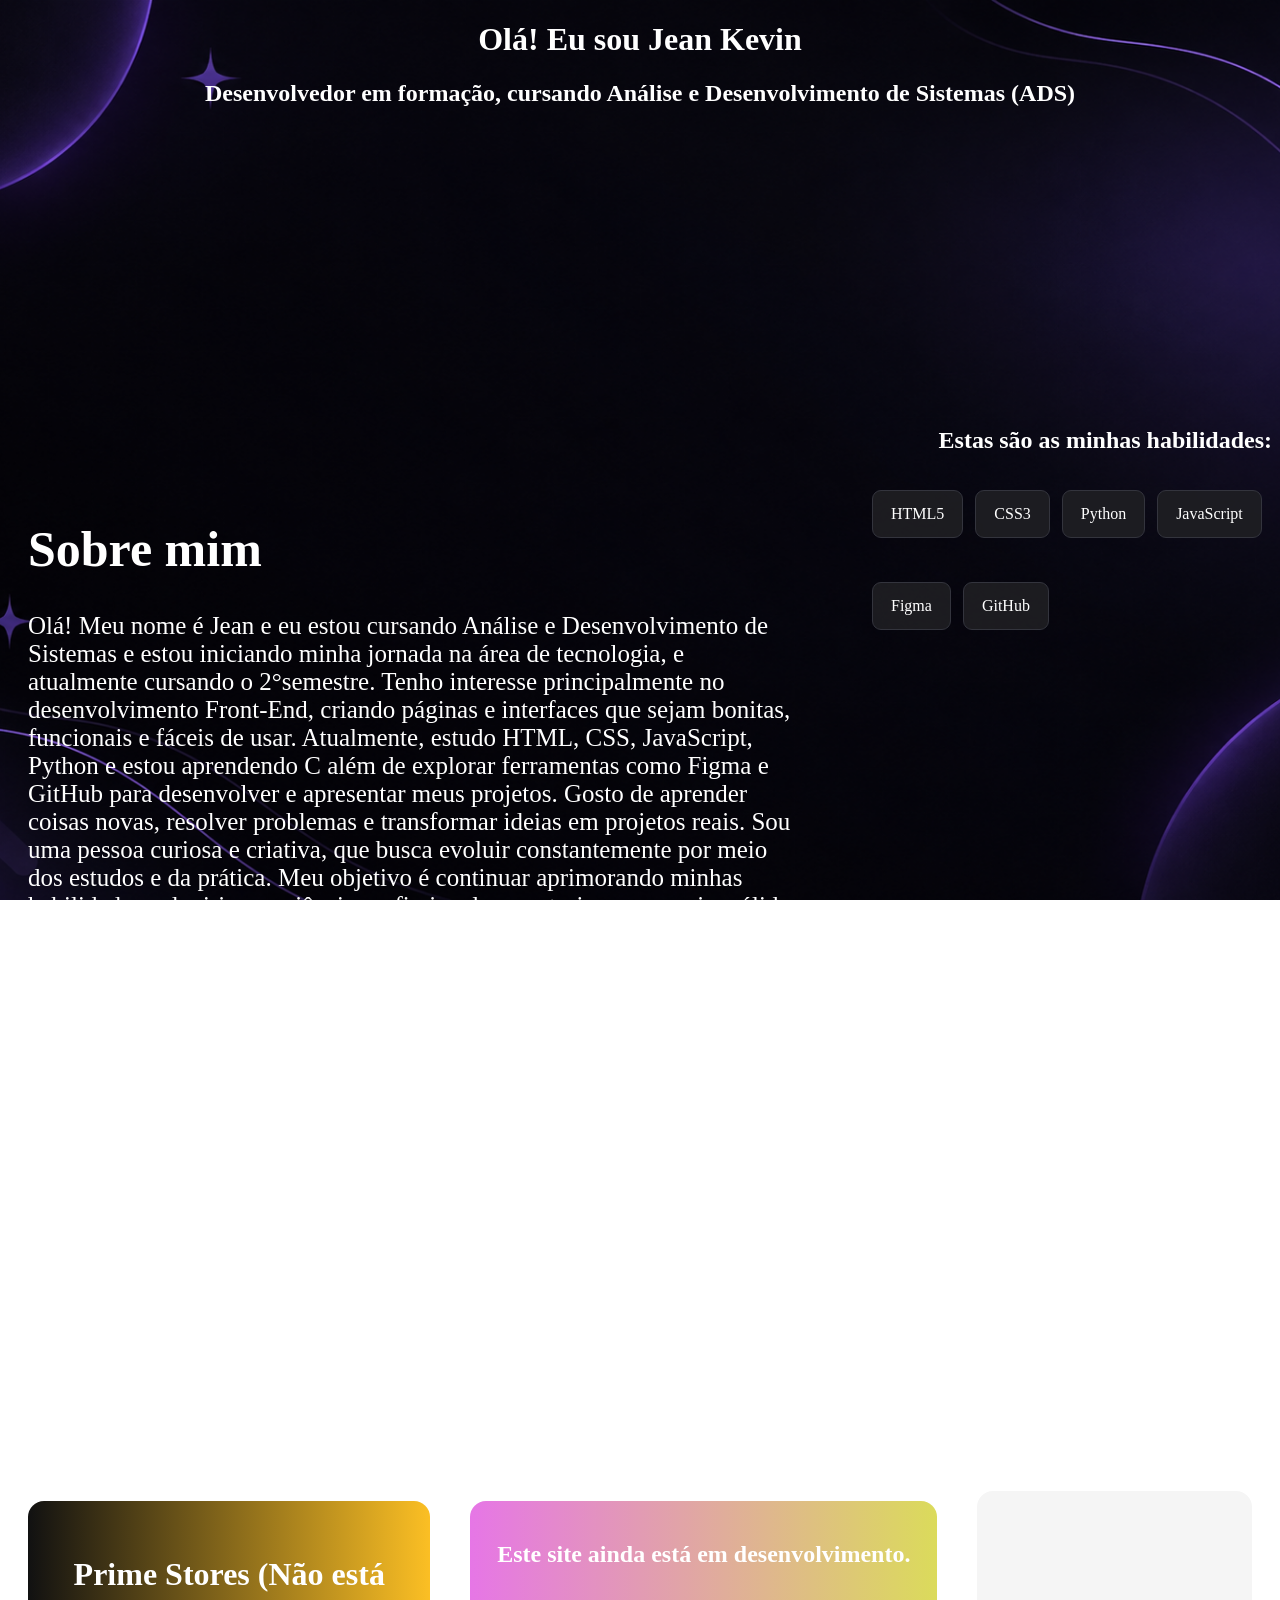
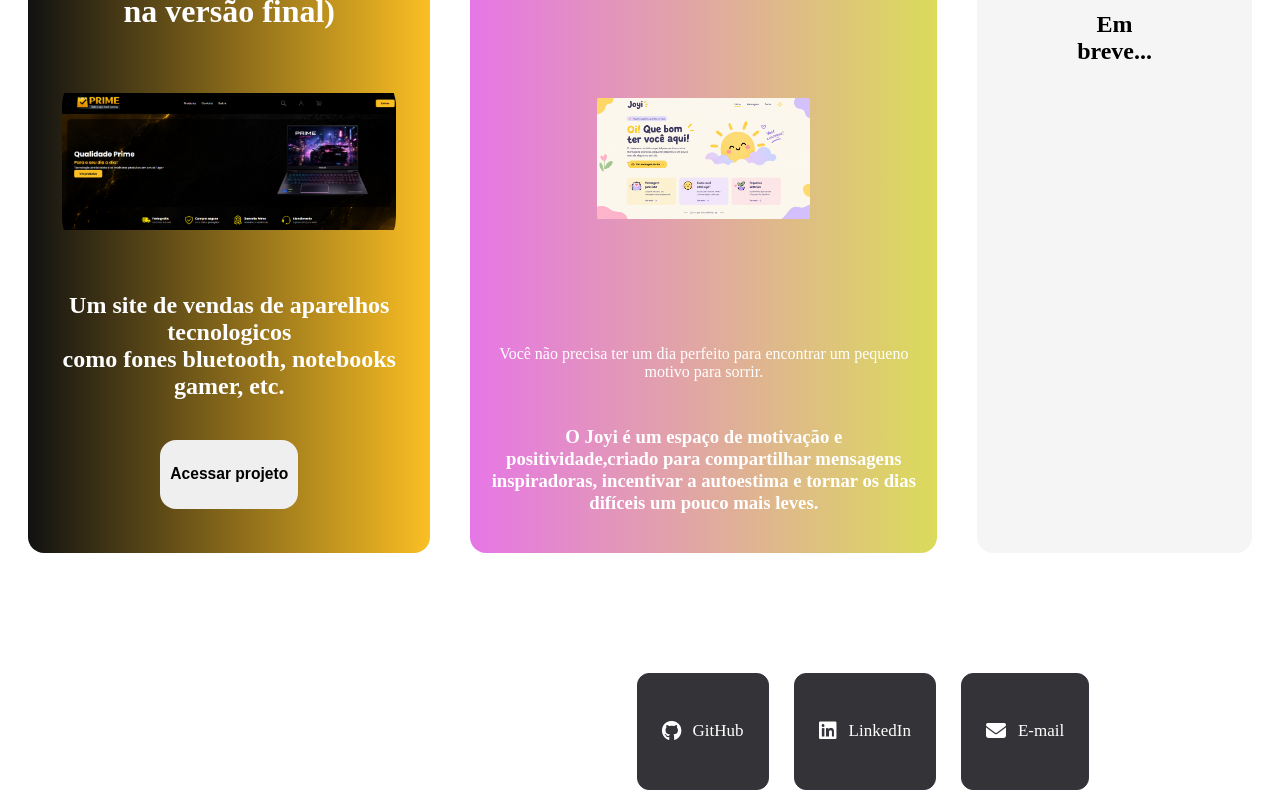
==== index.html @ 1e488b2d "Rename portfolio.html to index.html" ====
<!DOCTYPE html>
<html lang="en">
<head>
    <meta charset="UTF-8">
    <meta name="viewport" content="width=device-width, initial-scale=1.0">
    <title>Portfólio - Jean Kevin</title>
    <link rel="stylesheet" href="port.css">
    <link rel="stylesheet" href="https://cdnjs.cloudflare.com/ajax/libs/font-awesome/6.7.2/css/all.min.css">

</head>
<body>   
    <div class="introducao">
    <h1>Olá! Eu sou Jean Kevin</h1>
    <h2>Desenvolvedor em formação, cursando Análise e Desenvolvimento de Sistemas (ADS) </h2>

   
    <div class="sobre-container">
    <div id="sobre">
         <h1>Sobre mim</h1>
    <p>

Olá! Meu nome é Jean e eu estou cursando Análise e Desenvolvimento de Sistemas e estou iniciando minha jornada na área de tecnologia, e atualmente cursando o 2°semestre. Tenho interesse principalmente no desenvolvimento Front-End, criando páginas e interfaces que sejam bonitas, funcionais e fáceis de usar.

Atualmente, estudo HTML, CSS, JavaScript, Python e estou aprendendo C  além de explorar ferramentas como Figma e GitHub para desenvolver e apresentar meus projetos. Gosto de aprender coisas novas, resolver problemas e transformar ideias em projetos reais.

Sou uma pessoa curiosa e criativa, que busca evoluir constantemente por meio dos estudos e da prática. Meu objetivo é continuar aprimorando minhas habilidades, adquirir experiência profissional e construir uma carreira sólida na área de desenvolvimento de software.</p>
</div>
<div class="habilidade">
<h2>Estas são as minhas habilidades:</h2>

<div class="lista-habilidades">
<p>HTML5</p>
<p>CSS3</p>
<p>Python</p>
<p>JavaScript</p>
<p>Figma</p>
<p>GitHub</p>
</div>
</div>
</div>
<div class="tm">Meus Projetos:</div>
    </div>

    <div class="projetos">
    <div class="primestores">
        <h1>Prime Stores (Não está na versão final)</h1>
        <img src="previaprime - Copia.PNG">
        <h2>Um site de vendas de aparelhos tecnologicos<br>como fones bluetooth, notebooks gamer, etc. </h2>
        <a href="https://jeankevin150.github.io/Prime-Project/" class="acesso"><button class="acesso"><h3>Acessar projeto</h3></button></a>
    </div>
    <div class="joyi">
        <h2>Este site ainda está em desenvolvimento.</h2>
        <img src="Joyi.png">
        <p>Você não precisa ter um dia perfeito para encontrar um pequeno motivo para sorrir.</p>
        <h3>O Joyi é um espaço de motivação e positividade,criado para compartilhar mensagens <br> inspiradoras, incentivar a autoestima e tornar os dias difíceis um pouco mais leves.</h3>
    </div>
    <div class="futuramente">
        <h2>Em breve...</h2>

    </div>
    </div>

      
    <div class="contato">
      <h1>Curtiu meu perfil?<br>Estas são minhas redes sociais!</h1>
      <a href="https://github.com/jeankevin150" target="_blank" class="botao-social">
        <i class="fa-brands fa-github"></i>
            GitHub
      </a>
      <a href="https://www.linkedin.com/in/jeankevinfloresmarzo/" target="_blank" class="botao-social">
            <i class="fa-brands fa-linkedin"></i>
            LinkedIn
        </a>
          <a href="https://mail.google.com/mail/u/0/?fs=1&to=jeanmarzo90@gmail.com&tf=cm"
           class="botao-social">
            <i class="fa-solid fa-envelope"></i>
            E-mail
        </a>

    
    </div>
</body>
</html>
---- port.css ----
body{
    background-image: url(Fundo\ Abstrato\ Cósmico\ em\ Roxo\ e\ Preto.png);
    background-repeat: no-repeat;
    background-size: cover;
    background-position: center;
    background-attachment: fixed;
    height: 100%;
}
.introducao{
    color:white;
    text-align: center;
}
.sobre-container {
    display: flex;
    justify-content: space-between;
    align-items: flex-start;
    gap: 60px;
    margin-bottom: 100px;
    margin-top: 300px;
}
#sobre {
    font-size: 25px;
    text-align: left;
    max-width: 800px;
    margin-left: 0;
    margin-right: auto;
     padding: 80px 20px;
     margin-bottom: 200px;
    flex: 1;
    max-width: 800px;
}
.habilidade{
    text-align: right;

    max-width: 400px;
    display:flex;
    flex-direction: column;

}
.lista-habilidades {
    display: flex;
    flex-wrap: wrap;
    gap: 12px;
}
.lista-habilidades p {
    background-color: rgba(30, 30, 35, 0.9);
    color: white;
    padding: 14px 18px;
    border: 1px solid #33343d;
    border-radius: 9px;
    font-size: 16px;
    font-weight: 400;
}
.lista-habilidades p:hover{
  transform: translateY(-5px);
  transition: 1.0s;
   background-color: #454550;
}
.tm{
    font-size: 50px;
    font-weight: bold;
}
.acesso{
    border:none;
    border-radius: 16px;
    cursor: pointer;
    font-weight: bold;
    transition: 0.3s ease;
    padding:10px;
}
.acesso:hover{
    transform:scale(1.1);
}
.projetos{
    display: flex;
    justify-content: center;
    gap:40px;
    padding: 80px 20px;
}
.primestores{
    text-align: center;
    border-radius: 16px;
    background:linear-gradient(to right, #111111, #FBBF24);
    display:flex;
    flex-direction: column;
    padding:34px;
    gap:10px;
    margin-top:10px;
    color:white;
}
.primestores img{
    width:100%;
    height:200px;
    object-fit: contain;
    border-radius: 45px;
    transition: 0.3s ease;
}

.primestores img:hover{
    transform: scale(1.1);
}
.joyi{
text-align: center;
background:linear-gradient(to right, rgb(230, 118, 230),rgb(219, 219, 91));
color:white;
border-radius: 16px;
   display:flex;
    flex-direction: column;
    gap:10px;
    margin-top:10px;
    color:white;
    justify-content: center;
    padding:20px;
}
.joyi img{
    width:50%;
    height:200px;
    object-fit: contain;
    border-radius: 45px;
     transition: 0.3s ease;
     justify-content: center;
     margin:auto;
}
.joyi img:hover{
    transform: scale(1.1);
}

.futuramente{
    border-radius: 16px;
    background:whitesmoke;
    color:black;
    text-align: center;
    justify-content: center;
    padding:100px;
}
.contato{
    color:white;
    text-align: center;
    display: flex;
    justify-content: center;
    flex-wrap: wrap;
    gap: 25px;
    margin-top: 40px;
}
.botao-social {
    display: flex;
    align-items: center;
    justify-content: center;
    gap: 12px;

    padding: 18px 24px;
    background-color: rgba(30, 30, 35, 0.9);
    color: white;

    border: 1px solid #33343d;
    border-radius: 12px;

    text-decoration: none;
    font-size: 17px;
    font-weight: 500;

    transition: transform 0.3s ease,
                background-color 0.3s ease,
                border-color 0.3s ease;
}

.botao-social:hover {
    background-color: #454550;
    border-color: #C5B3FF;
    transform: translateY(-5px);
}

.botao-social i {
    font-size: 20px;
}
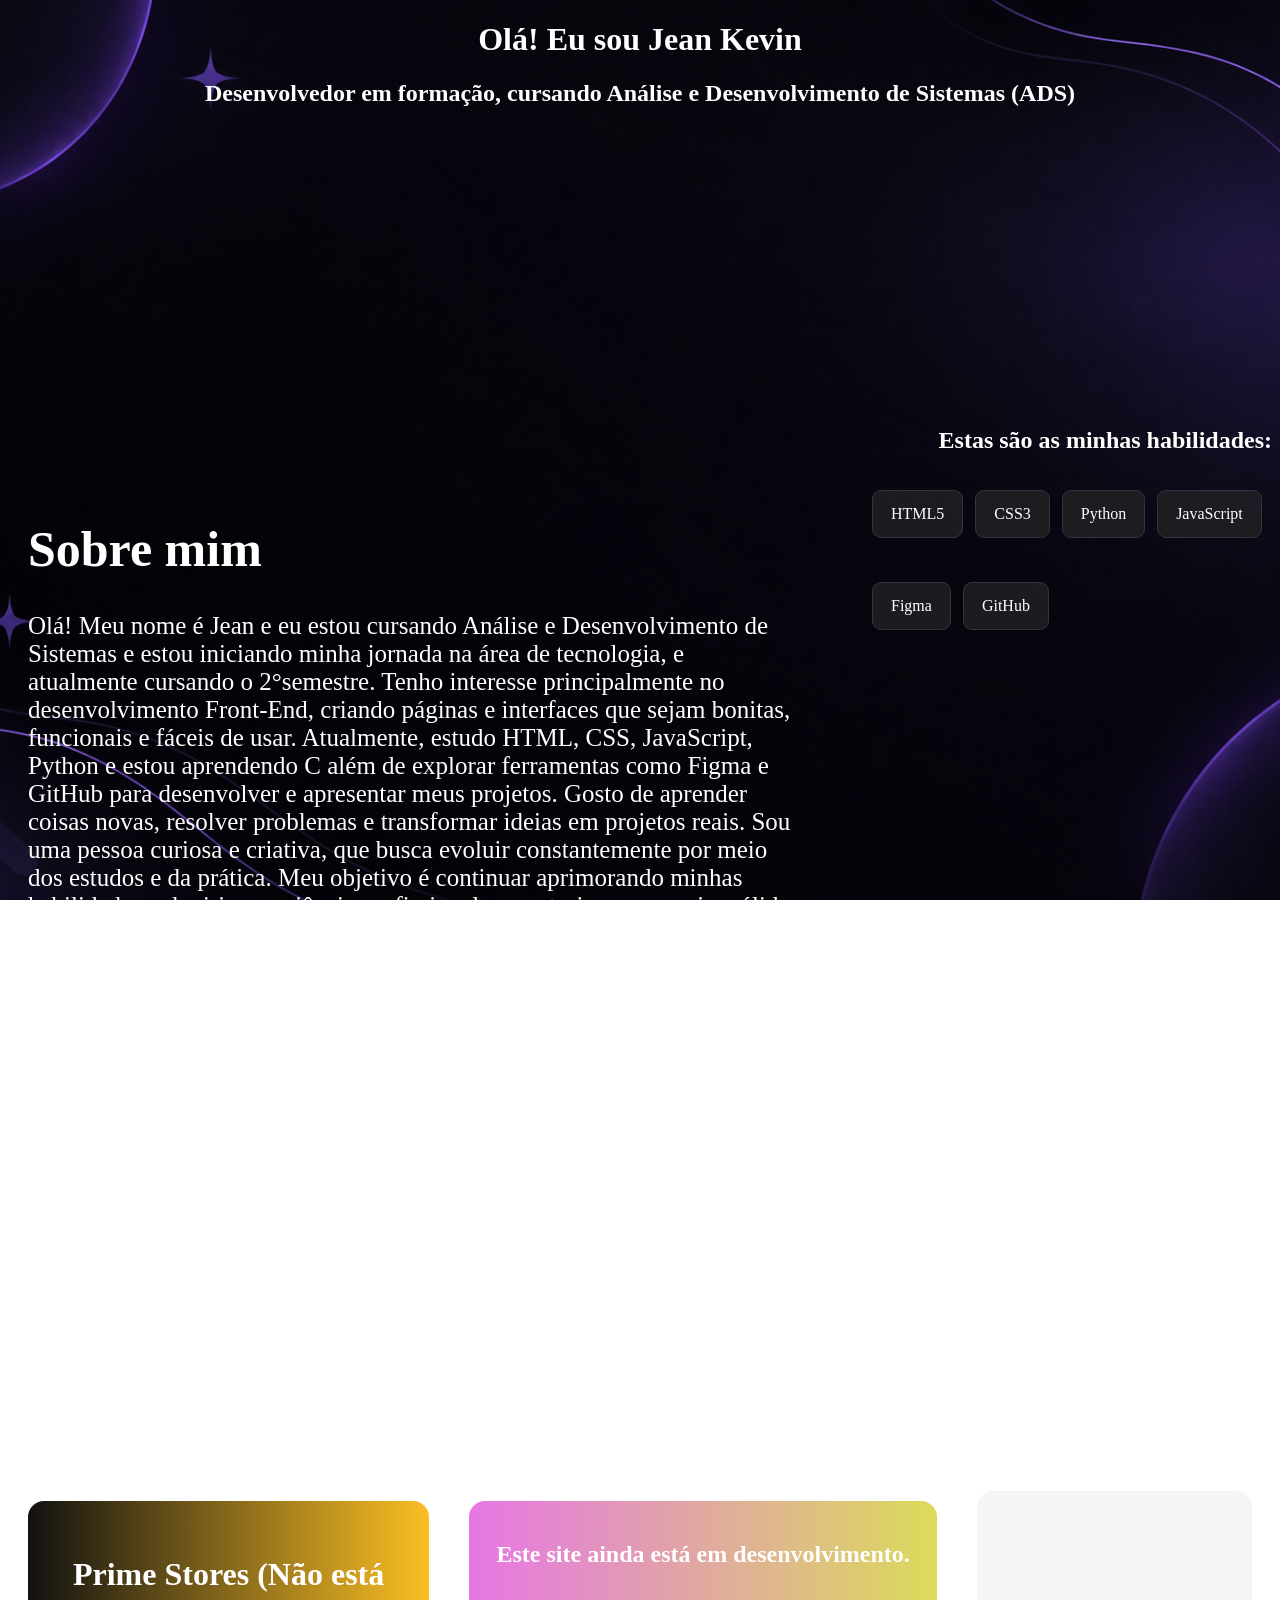
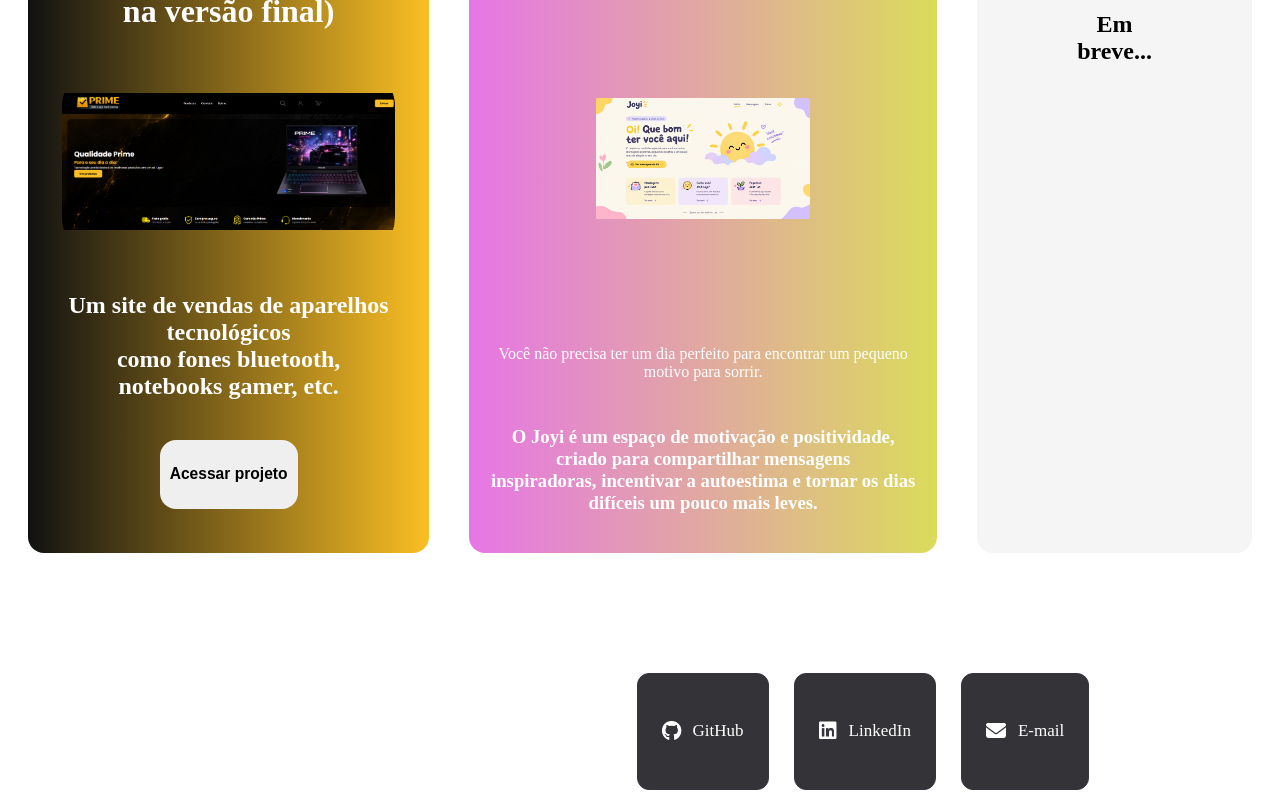
==== commit b209bc50: "Fix HTML encoding issues in index.html" ====
--- a/index.html
+++ b/index.html
@@ -45,14 +45,14 @@
     <div class="primestores">
         <h1>Prime Stores (Não está na versão final)</h1>
         <img src="previaprime - Copia.PNG">
-        <h2>Um site de vendas de aparelhos tecnologicos<br>como fones bluetooth, notebooks gamer, etc. </h2>
+        <h2>Um site de vendas de aparelhos tecnológicos<br>como fones bluetooth, notebooks gamer, etc. </h2>
         <a href="https://jeankevin150.github.io/Prime-Project/" class="acesso"><button class="acesso"><h3>Acessar projeto</h3></button></a>
     </div>
     <div class="joyi">
         <h2>Este site ainda está em desenvolvimento.</h2>
         <img src="Joyi.png">
         <p>Você não precisa ter um dia perfeito para encontrar um pequeno motivo para sorrir.</p>
-        <h3>O Joyi é um espaço de motivação e positividade,criado para compartilhar mensagens <br> inspiradoras, incentivar a autoestima e tornar os dias difíceis um pouco mais leves.</h3>
+        <h3>O Joyi é um espaço de motivação e positividade, criado para compartilhar mensagens <br> inspiradoras, incentivar a autoestima e tornar os dias difíceis um pouco mais leves.</h3>
     </div>
     <div class="futuramente">
         <h2>Em breve...</h2>
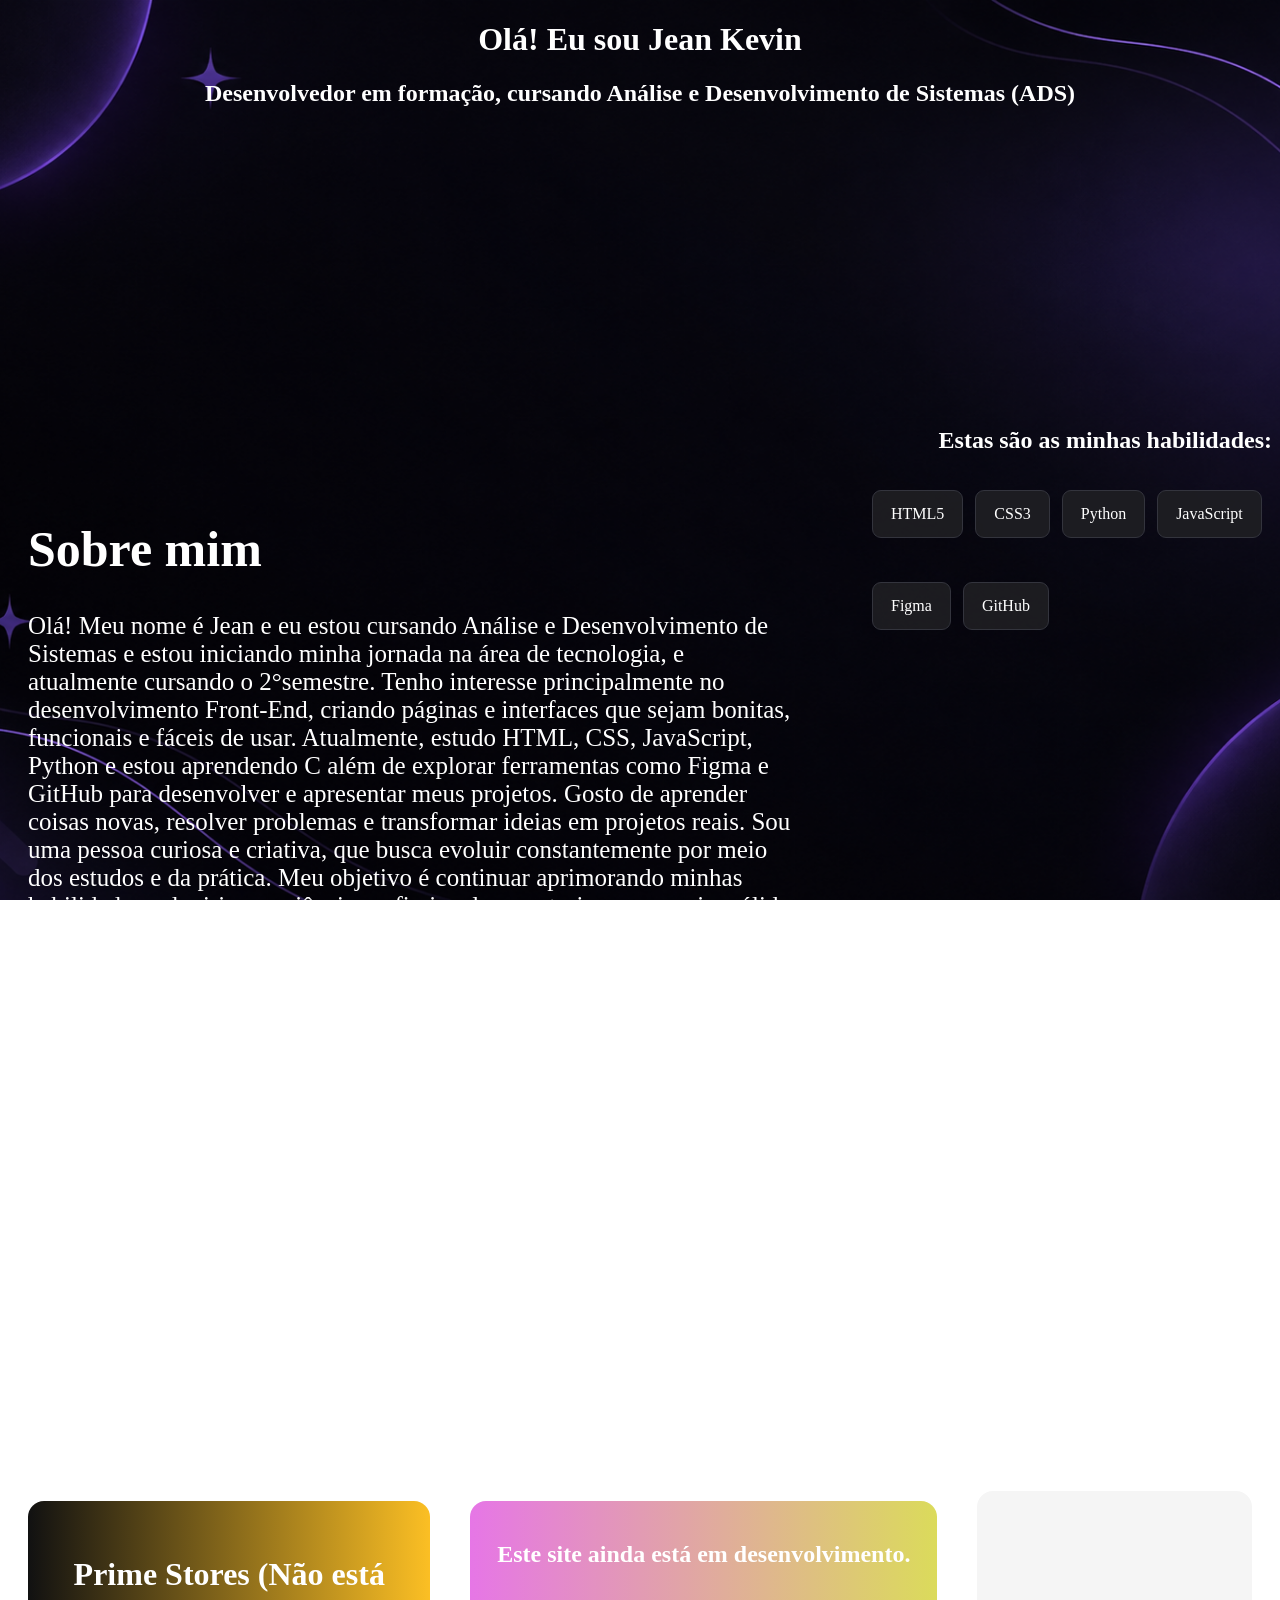
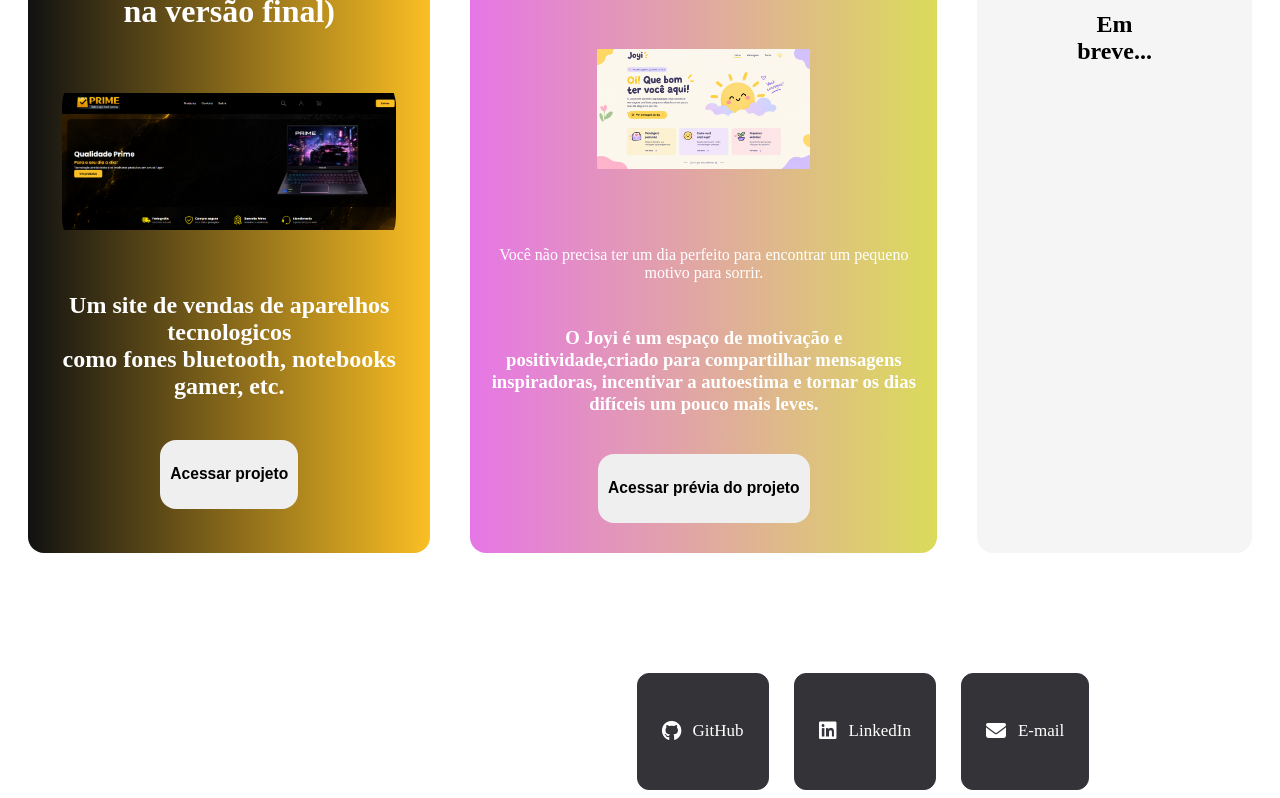
==== commit da912a17: "Update index.html" ====
--- a/index.html
+++ b/index.html
@@ -45,14 +45,15 @@
     <div class="primestores">
         <h1>Prime Stores (Não está na versão final)</h1>
         <img src="previaprime - Copia.PNG">
-        <h2>Um site de vendas de aparelhos tecnológicos<br>como fones bluetooth, notebooks gamer, etc. </h2>
+        <h2>Um site de vendas de aparelhos tecnologicos<br>como fones bluetooth, notebooks gamer, etc. </h2>
         <a href="https://jeankevin150.github.io/Prime-Project/" class="acesso"><button class="acesso"><h3>Acessar projeto</h3></button></a>
     </div>
     <div class="joyi">
         <h2>Este site ainda está em desenvolvimento.</h2>
         <img src="Joyi.png">
         <p>Você não precisa ter um dia perfeito para encontrar um pequeno motivo para sorrir.</p>
-        <h3>O Joyi é um espaço de motivação e positividade, criado para compartilhar mensagens <br> inspiradoras, incentivar a autoestima e tornar os dias difíceis um pouco mais leves.</h3>
+        <h3>O Joyi é um espaço de motivação e positividade,criado para compartilhar mensagens <br> inspiradoras, incentivar a autoestima e tornar os dias difíceis um pouco mais leves.</h3>
+        <a href="https://jeankevin150.github.io/Joyi-project/" class="acesso"><button class="acesso"><h3>Acessar prévia do projeto</h3></button></a>
     </div>
     <div class="futuramente">
         <h2>Em breve...</h2>
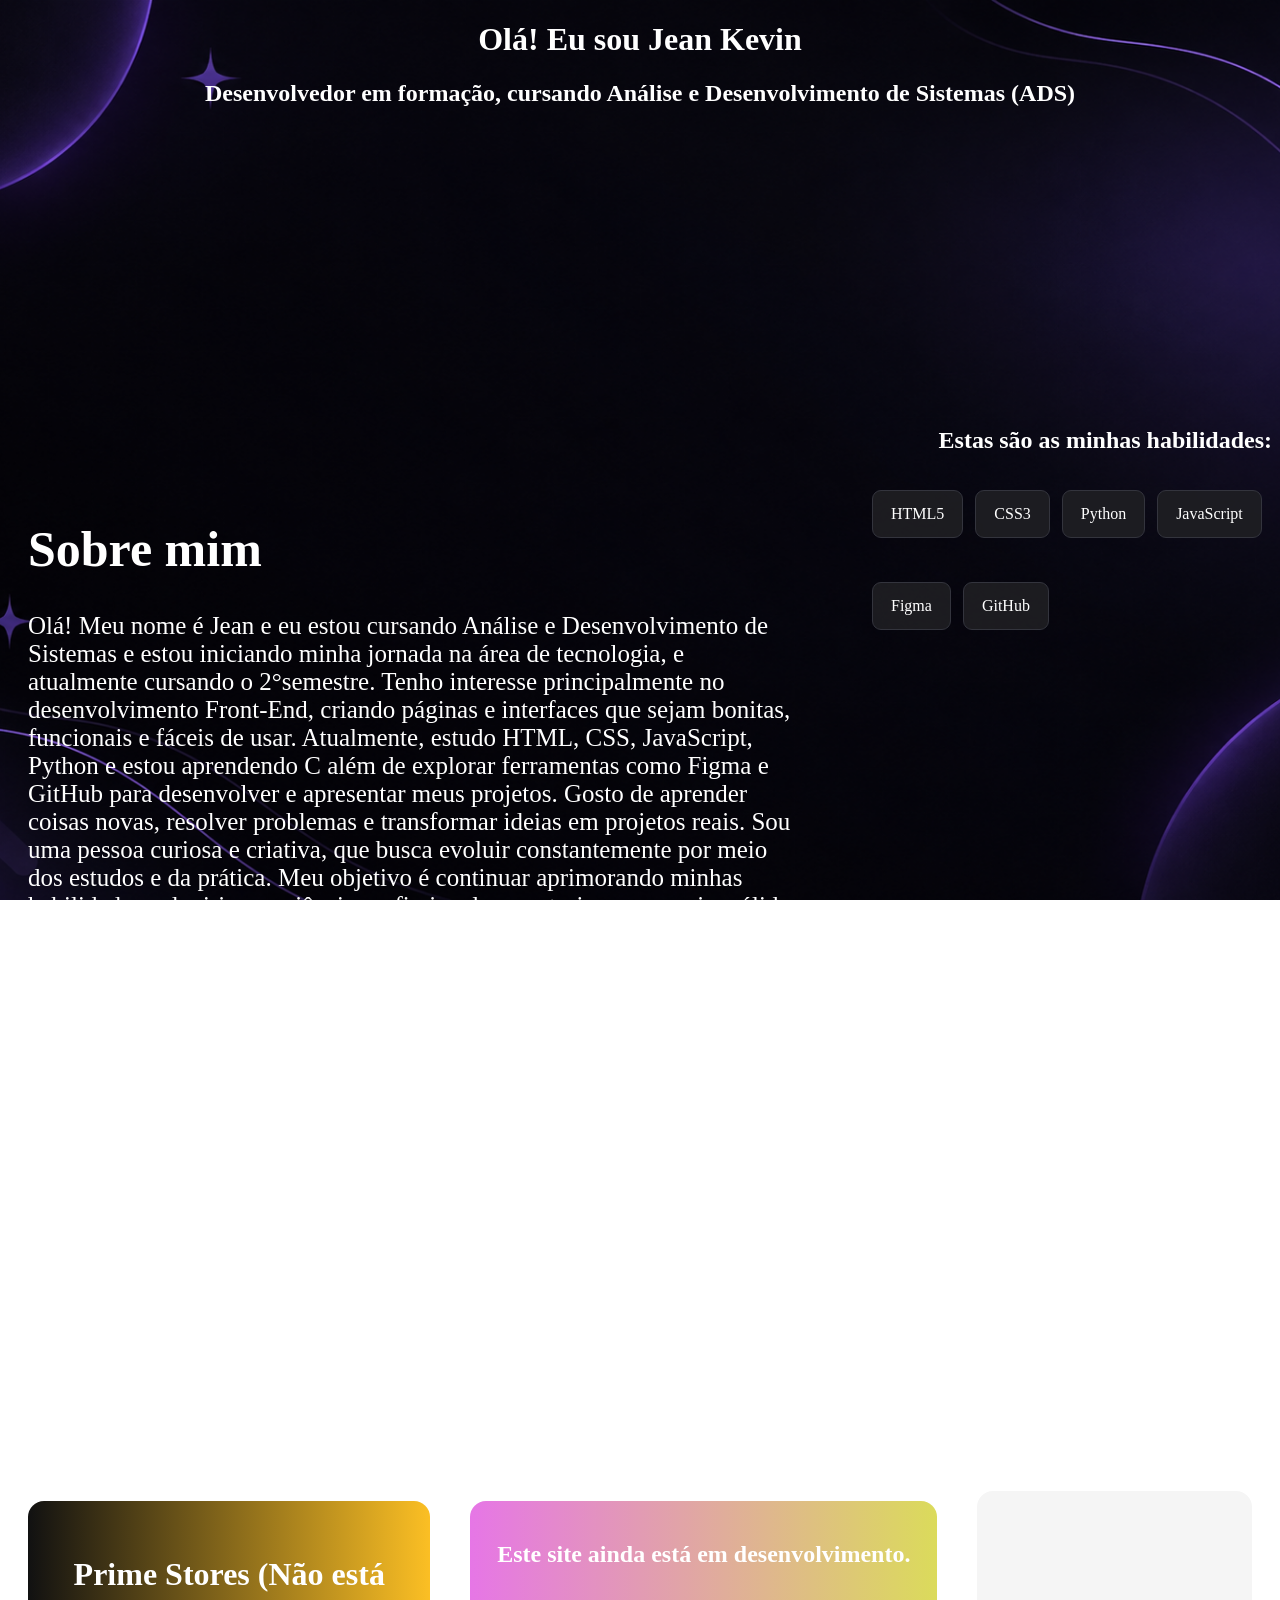
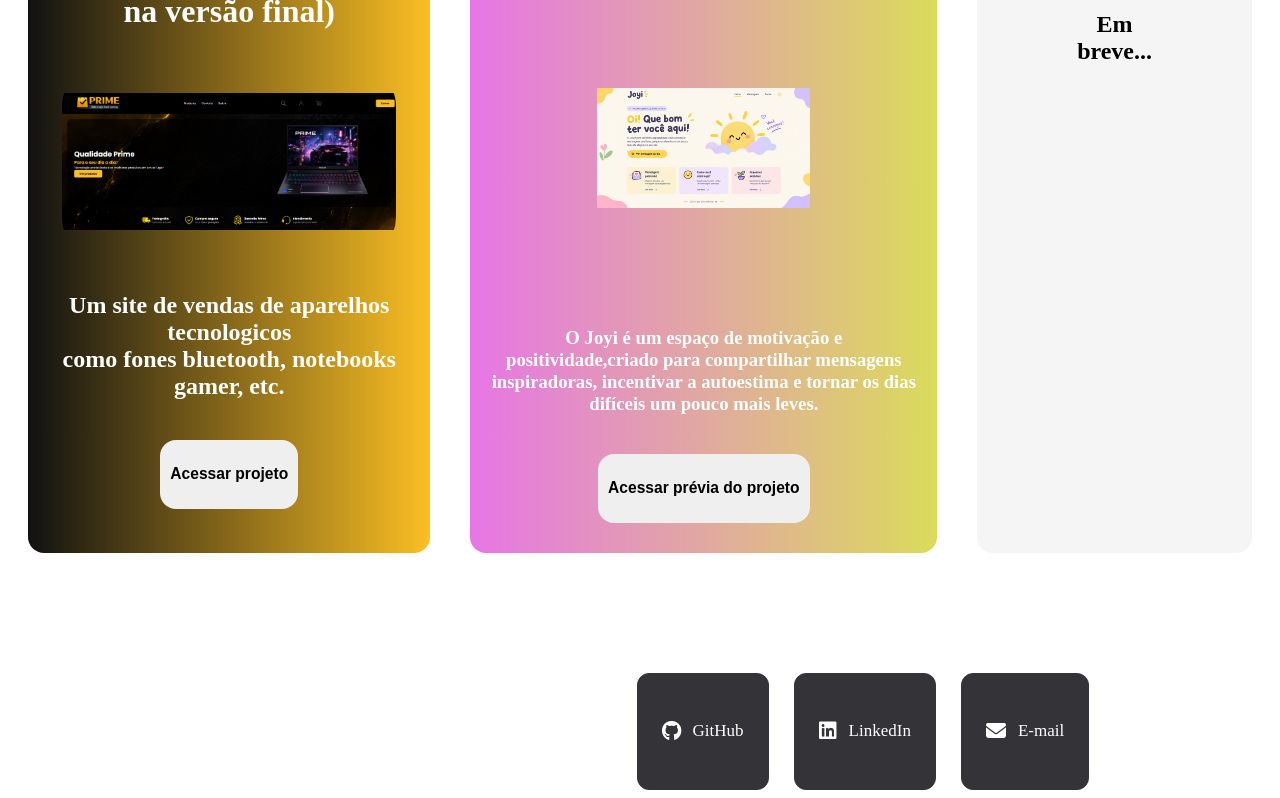
==== commit 1b115d3c: "Update index.html" ====
--- a/index.html
+++ b/index.html
@@ -51,7 +51,6 @@
     <div class="joyi">
         <h2>Este site ainda está em desenvolvimento.</h2>
         <img src="Joyi.png">
-        <p>Você não precisa ter um dia perfeito para encontrar um pequeno motivo para sorrir.</p>
         <h3>O Joyi é um espaço de motivação e positividade,criado para compartilhar mensagens <br> inspiradoras, incentivar a autoestima e tornar os dias difíceis um pouco mais leves.</h3>
         <a href="https://jeankevin150.github.io/Joyi-project/" class="acesso"><button class="acesso"><h3>Acessar prévia do projeto</h3></button></a>
     </div>
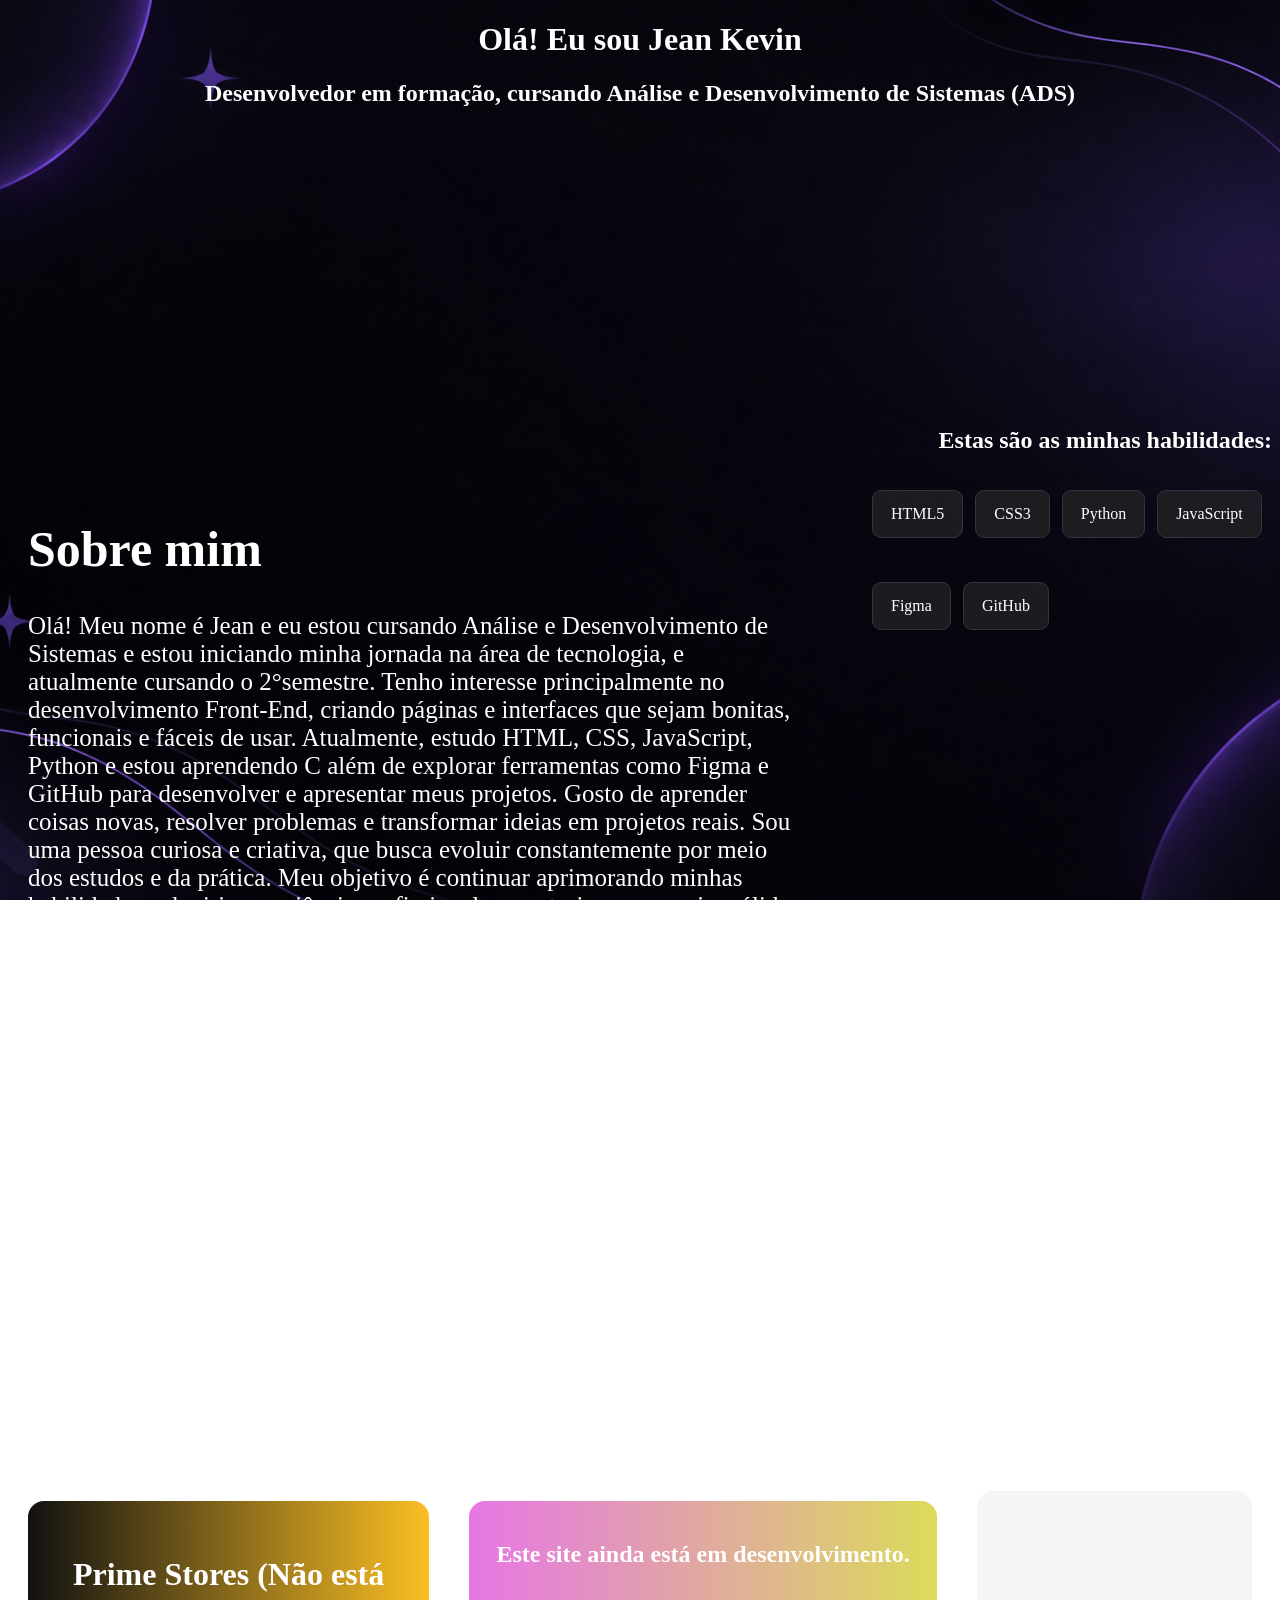
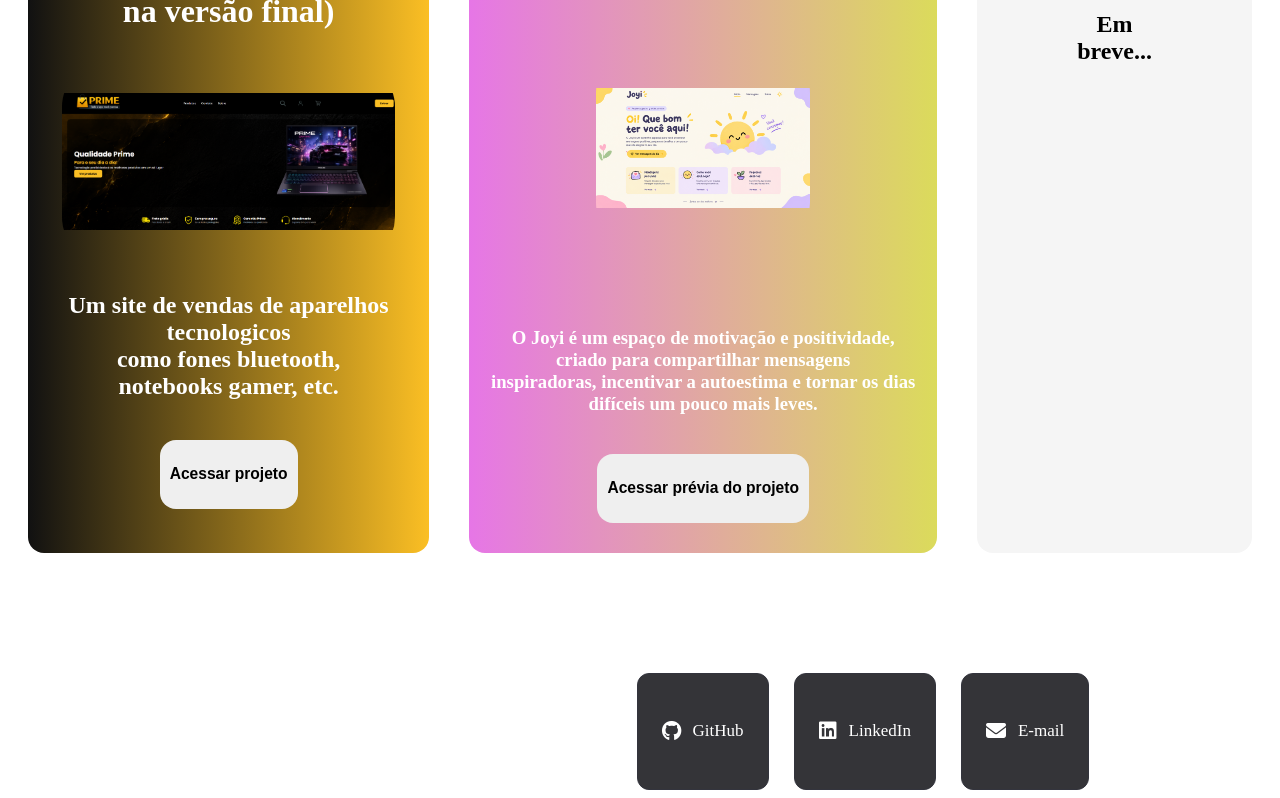
==== commit 71e8adfa: "Update index.html" ====
--- a/index.html
+++ b/index.html
@@ -51,7 +51,7 @@
     <div class="joyi">
         <h2>Este site ainda está em desenvolvimento.</h2>
         <img src="Joyi.png">
-        <h3>O Joyi é um espaço de motivação e positividade,criado para compartilhar mensagens <br> inspiradoras, incentivar a autoestima e tornar os dias difíceis um pouco mais leves.</h3>
+        <h3>O Joyi é um espaço de motivação e positividade, criado para compartilhar mensagens <br> inspiradoras, incentivar a autoestima e tornar os dias difíceis um pouco mais leves.</h3>
         <a href="https://jeankevin150.github.io/Joyi-project/" class="acesso"><button class="acesso"><h3>Acessar prévia do projeto</h3></button></a>
     </div>
     <div class="futuramente">
